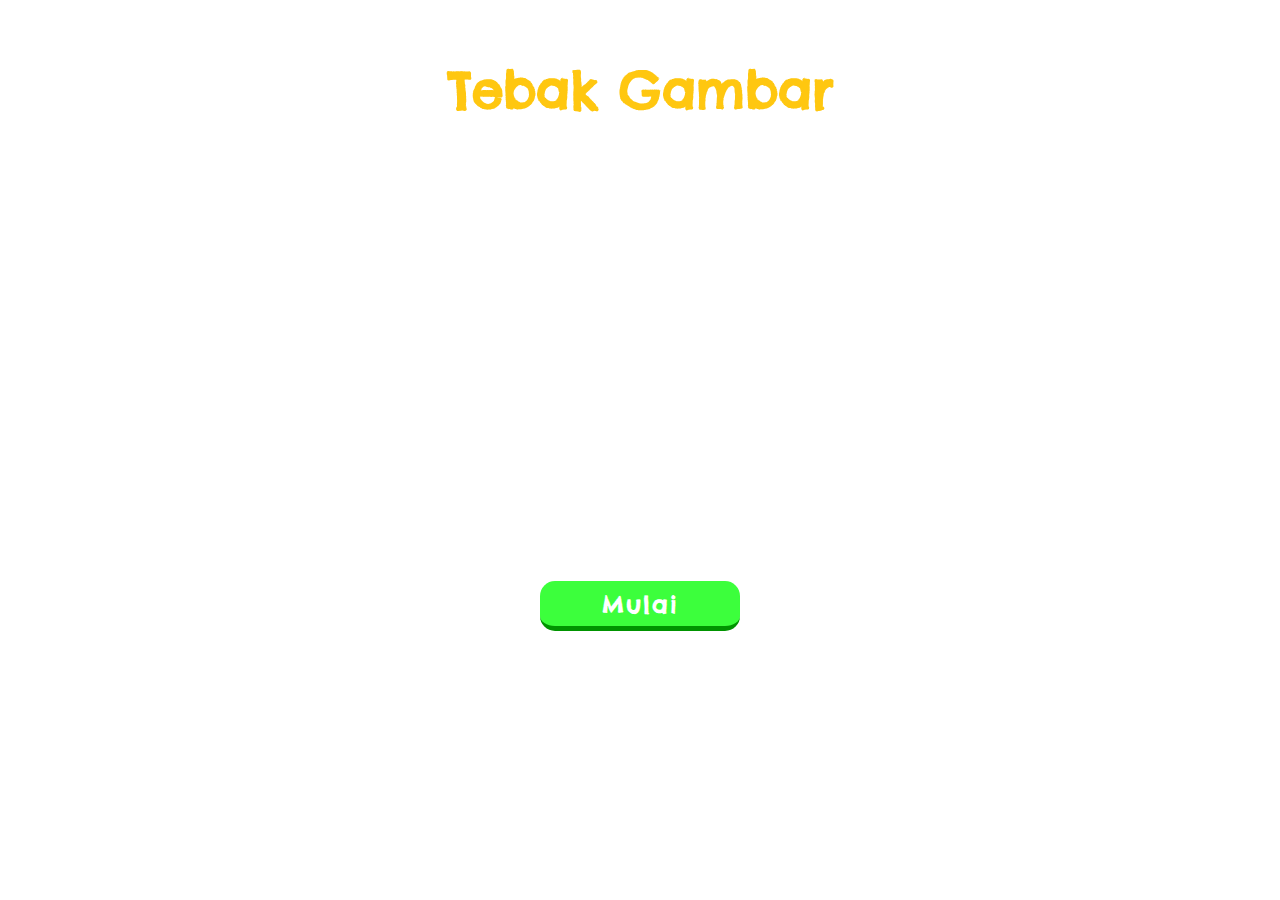
==== index.html @ c79c0031 "sip" ====
<!DOCTYPE html>
<html lang="en">
<head>
    <meta charset="UTF-8">
    <meta name="viewport" content="width=device-width, initial-scale=1.0">
    <title>Tebak Gambar</title>
    <link rel="stylesheet" href="style.css">
    <link rel="stylesheet" href="https://fonts.googleapis.com/css2?family=Chelsea+Market">
    <script type="text/javascript" src="function.js"></script>
</head>
<embed src="audio/WhatsApp Audio 2020-12-05 at 10.26.14 PM.aac" autostart="true" loop="true"
width="2" height="0">
</embed>
<body>
    <div class="wr-body">
        <div class="container">
            <div class="logo">
                <h1 class="lg"><span>Tebak Gambar</span></h1>
            </div>
            <div class="frame-foto"></div>
            <div class="btn-start">
                <a href="mainpage1.html"><button class="game-btn"><h3>Mulai</h3></button></a>
            </div>
        </div>
    </div>
</body>
</html>
---- style.css ----
* {
    margin: 0;
    padding: 0;
    outline: none;
}
h1, h2, h3, h4, h5, h6,
p, span, button {
    font-family: 'Chelsea Market', cursive;
}




.wr-body {
    margin: auto;
    background-image: url("media/maxresdefault.jpg");
    background-repeat: no-repeat;
    background-size: cover;
    width: 100%;
    height: 100%;
}
.container {
    margin: auto;
    background-color:transparent;
    width: 400px;
    height: 655px;
}
.logo {
    padding-top: 40px;
    padding-bottom: 20px;
    text-align: center;
    color: rgb(255, 199, 16);
    font-size: 25px;
}
.frame-foto {
    margin: auto;
    padding-bottom: 20px;
    width: 300px;
    height: 400px;
    background-image: url("media/ascasc.png");
    background-size: contain;
    background-position: center;
}
.btn-start {
    margin: auto;
    padding-top: 20px;
    width: 400px;
    text-align: center;
}
.game-btn {
    margin: auto;
    background-color: rgb(60, 255, 60);
    color: #ffffff;
    font-size: 20px;
    letter-spacing: 2px;
    width: 200px;
    height: 50px;
    border: none;
    border-radius: 15px;
    border-bottom: 5px solid rgb(0, 148, 0);
}
.left-cn {
    margin-left: 150px;
    margin-right: 30px;
    float: left;
    width: 480px;
    height: 650px;
}
.right-cn {
    margin-top: 50px;
    background-color: transparent;
    width: 680px;
    float: left;
    height: 600px;
}
.cn-r {
    margin: auto;
    background-image: url("media/Board.png");
    background-size: cover;
    background-repeat: no-repeat;
    width: 650px;
    height: 540px;
}
.item {
    color: yellow;
    text-align: center;
    margin: auto;
    padding-top: 80px;
    width: 550px;
    height: 300px;
}
.btn {
    background-color: rgb(0, 121, 202);
    color: yellow;
    border: none;
    margin-top: 50px;
    width: 230px;
    height: 60px;
    border-radius: 10px;
    font-size: 20px;
}
.btn:hover {
    background-color: rgb(5, 188, 194);
}
.mn-item {
    margin: auto;
    margin-right: 50px;
    width: 550px;
}
.mini-btn {
    float: right;
    border: none;
    color: darkorange;
    background-color: transparent;
}
.mini-btn:hover {
    color: rgb(255, 199, 16);
}
.valid {
    float: left;
    font-size: 35px;
    color: darkorange;
}


.end {
    background-color: rgba(0, 0, 0, 0.7);
    position: fixed;
    z-index: 10000;
    width: 100%;
    height: 700px;
}
.cd-b {
    padding-top: 200px;
    margin: auto;
    width: 300px;
    height: 400px;
}
.pop {
    padding-top: 50px;
    background-color: greenyellow;
    width: 300px;
    height: 150px;
    text-align: center;
    border: none;
    border-radius: 20px;
}
.lanjut {
    margin: auto;
    background-color: #ffffff;
    width: 100px;
    border: 2px solid green;
    border-radius: 15px;
    border-bottom: solid 6px green;
}
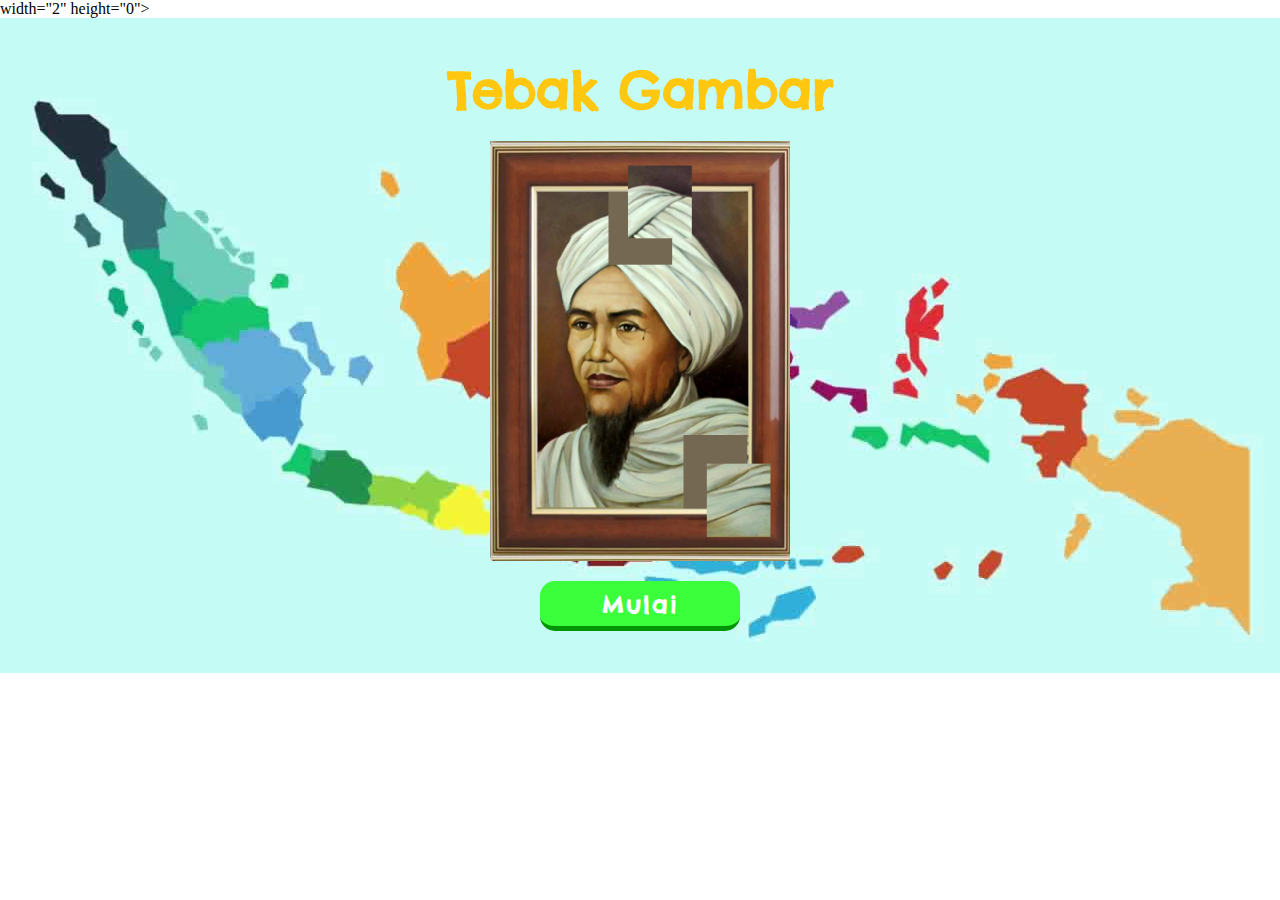
==== commit e324a949: "fix" ====
--- a/index.html
+++ b/index.html
@@ -8,7 +8,6 @@
     <link rel="stylesheet" href="https://fonts.googleapis.com/css2?family=Chelsea+Market">
     <script type="text/javascript" src="function.js"></script>
 </head>
-<embed src="audio/WhatsApp Audio 2020-12-05 at 10.26.14 PM.aac" autostart="true" loop="true"
 width="2" height="0">
 </embed>
 <body>
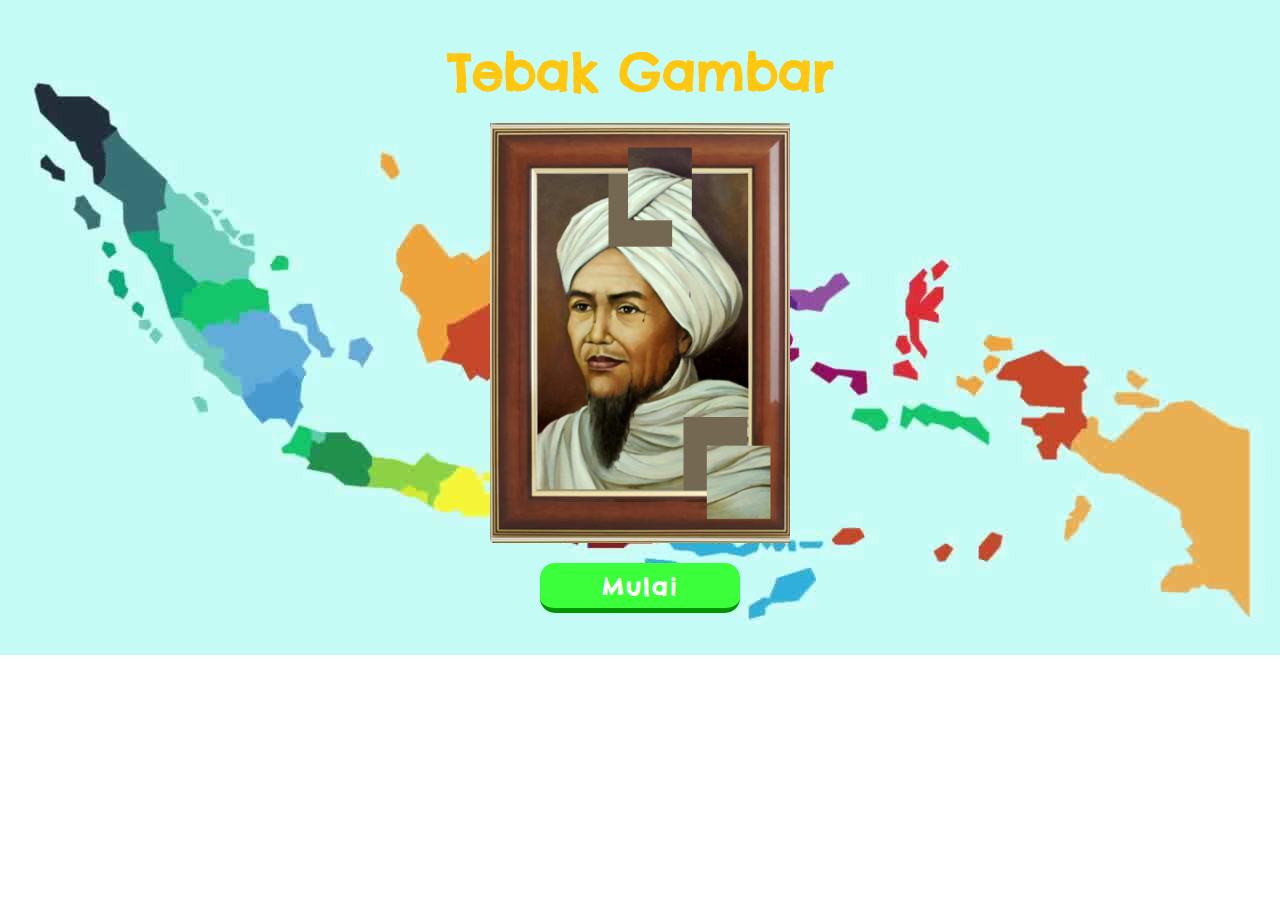
==== commit a3bc1624: "a" ====
--- a/index.html
+++ b/index.html
@@ -8,7 +8,6 @@
     <link rel="stylesheet" href="https://fonts.googleapis.com/css2?family=Chelsea+Market">
     <script type="text/javascript" src="function.js"></script>
 </head>
-width="2" height="0">
 </embed>
 <body>
     <div class="wr-body">
@@ -22,5 +21,8 @@
             </div>
         </div>
     </div>
+    <audio autoplay>
+        <embed src="audio/bangun-pemuda-pemudi.mp3" loop="true">
+    </audio>
 </body>
 </html>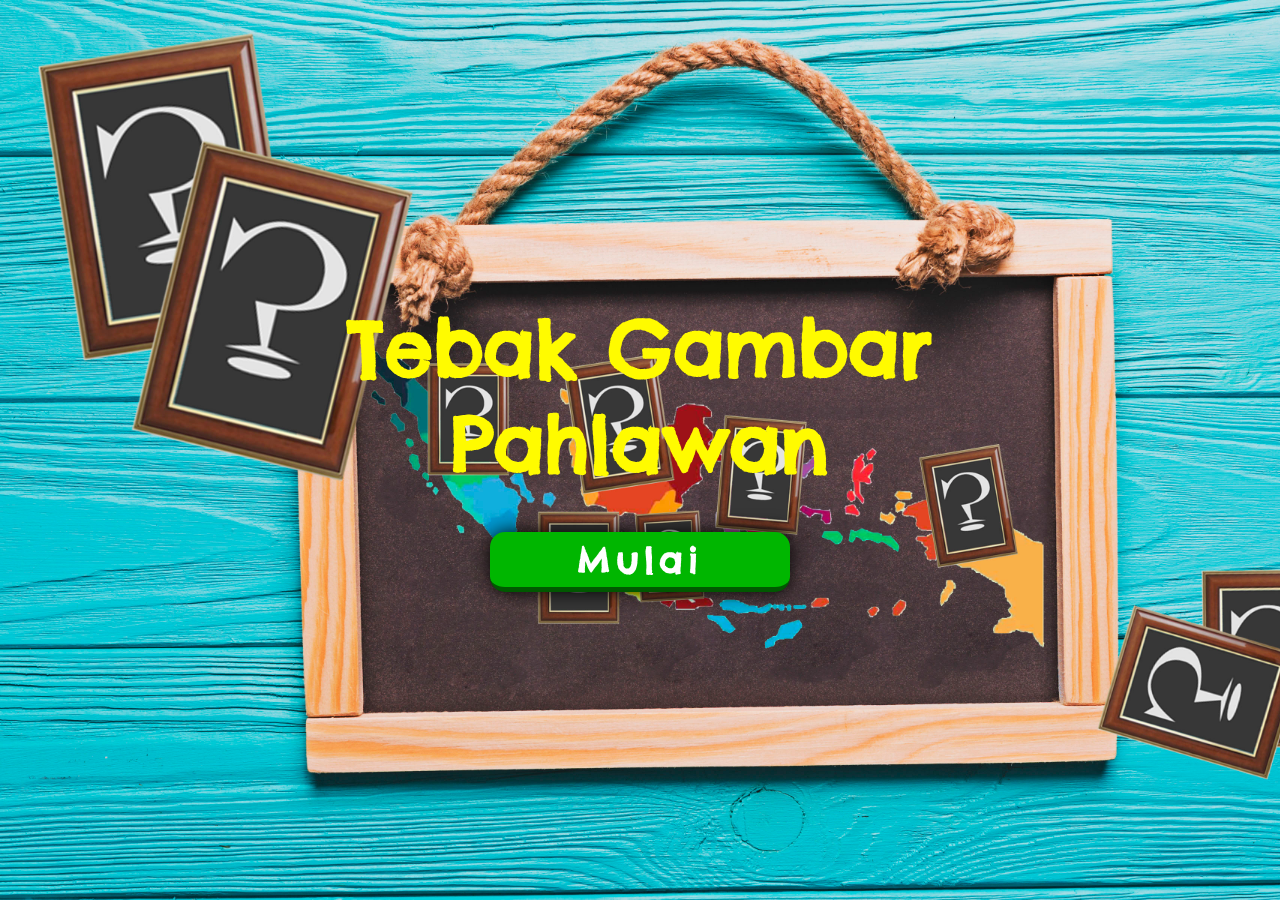
==== commit 5fcf4761: "v.001" ====
--- a/index.html
+++ b/index.html
@@ -13,16 +13,15 @@
     <div class="wr-body">
         <div class="container">
             <div class="logo">
-                <h1 class="lg"><span>Tebak Gambar</span></h1>
+                <h1 class="lg"><span>Tebak Gambar Pahlawan</span></h1>
             </div>
-            <div class="frame-foto"></div>
             <div class="btn-start">
-                <a href="mainpage1.html"><button class="game-btn"><h3>Mulai</h3></button></a>
+                <a href="page/mainpage1.html"><button class="game-btn" onclick="het()"><h3>Mulai</h3></button></a>
             </div>
         </div>
     </div>
-    <audio autoplay>
-        <embed src="audio/bangun-pemuda-pemudi.mp3" loop="true">
-    </audio>
+        <audio id="playback" autoplay controls loop>
+            <source src="audio/bangun-pemuda-pemudi.mp3">
+        </audio>
 </body>
 </html>--- a/style.css
+++ b/style.css
@@ -2,6 +2,7 @@
     margin: 0;
     padding: 0;
     outline: none;
+    text-decoration: none;
 }
 h1, h2, h3, h4, h5, h6,
 p, span, button {
@@ -12,8 +13,9 @@
 
 
 .wr-body {
-    margin: auto;
-    background-image: url("media/maxresdefault.jpg");
+    position: fixed;
+    margin: auto;
+    background-image: url("media/bgutama.jpg");
     background-repeat: no-repeat;
     background-size: cover;
     width: 100%;
@@ -22,78 +24,122 @@
 .container {
     margin: auto;
     background-color:transparent;
+    width: 800px;
+    height: 765px;
+}
+.container-gi {
+    margin: auto;
+    width: 1300px;
+    height: 100%;
+}
+.logo {
+    margin-top: 300px;
+    text-align: center;
+    font-size: 38px;
+    color: #fffb00;
+}
+.btn-start {
+    margin: auto;
     width: 400px;
-    height: 655px;
-}
-.logo {
+    text-align: center;
+}
+.game-btn {
+    margin: auto;
+    margin-top: 40px;
+    background-color: rgb(0, 182, 0);
+    color: #ffffff;
+    font-size: 30px;
+    letter-spacing: 5px;
+    width: 300px;
+    height: 60px;
+    border: none;
+    border-radius: 15px;
+    border-bottom: 5px solid rgb(1, 88, 1);
+    box-shadow:0px 0px 20px black;
+}
+.game-btn:hover {
+    background-color:  rgb(0, 255, 0);
+}
+.game-btn:active {
+    background-color: rgb(0, 182, 0);
+    border: none;
+    border-top: 5px transparent;
+}
+.container-gi .left-cn {
+    text-align: center;
+    width: 50%;
+    float: left;
+    height: 750px;
+}
+.container-gi .right-cn {
+    width: 50%;
+    float: right;
+    height: 750px;
+}
+.cn-r {
+    background-image: url("media/greenboard.png");
+    background-size: contain;
+    background-repeat: no-repeat;
+    background-position: 20px;
+    margin: auto;
+    margin-top: 10px;
+    width: 100%;
+    height: 100%;
+}
+.img-vk {
+    margin-top: 10px;
+    height: 100%;
+    box-shadow: 0px 0px 20px grey;
+}
+.nyawa {
+    position: fixed;
+    top: 10px;
+    left: 20px;
+    width: 80px;
+    height: 40px;
+    background-color: #fffb00;
+    padding: 10px;
+    border-radius: 10px;
+    border: 2px solid gold;
+    box-shadow: 0px 0px 20px black;
+}
+.close {
+    float: right;
+}
+.keluar {
+    position: fixed;
+    right: 20px;
+    border: none;
+    border-radius: 10px;
+    background-color: rgb(175, 0, 0);
+    width: 120px;
+    height: 50px;
+    color: #ffffff;
+    box-shadow: 0px 0px 20px black;
+}
+.keluar:hover {
+    background-color: rgb(255, 0, 0);
+}
+.info {
+    margin: auto;
+    text-align: center;
+    width: 500px;
+    height: 480px;
     padding-top: 40px;
-    padding-bottom: 20px;
-    text-align: center;
-    color: rgb(255, 199, 16);
-    font-size: 25px;
-}
-.frame-foto {
-    margin: auto;
-    padding-bottom: 20px;
-    width: 300px;
-    height: 400px;
-    background-image: url("media/ascasc.png");
-    background-size: contain;
-    background-position: center;
-}
-.btn-start {
-    margin: auto;
-    padding-top: 20px;
-    width: 400px;
-    text-align: center;
-}
-.game-btn {
-    margin: auto;
-    background-color: rgb(60, 255, 60);
-    color: #ffffff;
-    font-size: 20px;
-    letter-spacing: 2px;
-    width: 200px;
-    height: 50px;
-    border: none;
-    border-radius: 15px;
-    border-bottom: 5px solid rgb(0, 148, 0);
-}
-.left-cn {
-    margin-left: 150px;
-    margin-right: 30px;
-    float: left;
-    width: 480px;
-    height: 650px;
-}
-.right-cn {
-    margin-top: 50px;
-    background-color: transparent;
-    width: 680px;
-    float: left;
-    height: 600px;
-}
-.cn-r {
-    margin: auto;
-    background-image: url("media/Board.png");
-    background-size: cover;
-    background-repeat: no-repeat;
-    width: 650px;
-    height: 540px;
+    color: #ffffff;
 }
 .item {
     color: yellow;
     text-align: center;
     margin: auto;
-    padding-top: 80px;
-    width: 550px;
-    height: 300px;
+    width: 500px;
+    height: 180px;
 }
 .btn {
     background-color: rgb(0, 121, 202);
     color: yellow;
     border: none;
-    margin-top: 50px;
+    margin-top: 10px;
     width: 230px;
     height: 60px;
     border-radius: 10px;
@@ -128,17 +174,16 @@
     position: fixed;
     z-index: 10000;
     width: 100%;
-    height: 700px;
+    height: 780px;
 }
 .cd-b {
-    padding-top: 200px;
+    padding-top: 300px;
     margin: auto;
     width: 300px;
     height: 400px;
 }
 .pop {
     padding-top: 50px;
-    background-color: greenyellow;
     width: 300px;
     height: 150px;
     text-align: center;
@@ -146,10 +191,19 @@
     border-radius: 20px;
 }
 .lanjut {
-    margin: auto;
-    background-color: #ffffff;
-    width: 100px;
-    border: 2px solid green;
+    color: #ffffff;
+    margin: auto;
+    background-color: rgb(0, 182, 0);
+    width: 200px;
+    border: none;
     border-radius: 15px;
     border-bottom: solid 6px green;
+}
+
+
+
+#playback {
+    display: none;
+    position: absolute;
+    z-index: -9999;
 }